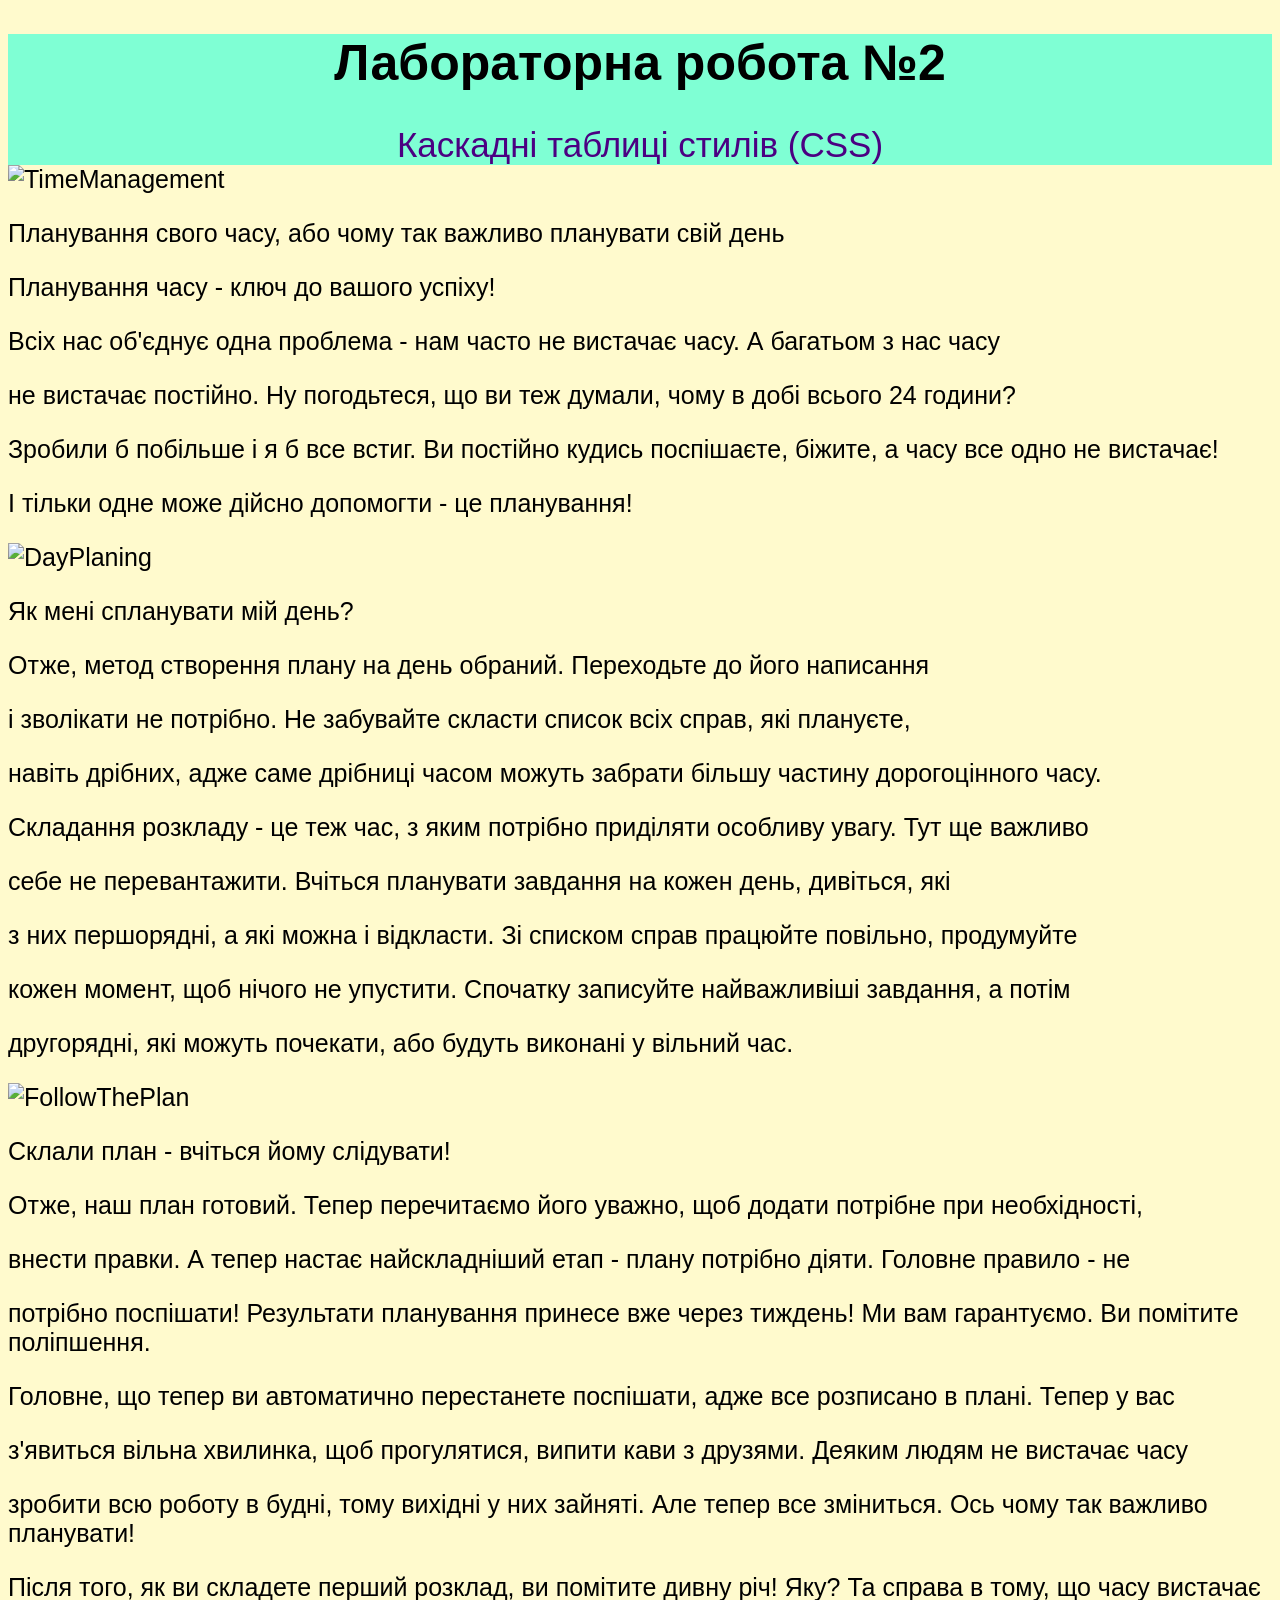
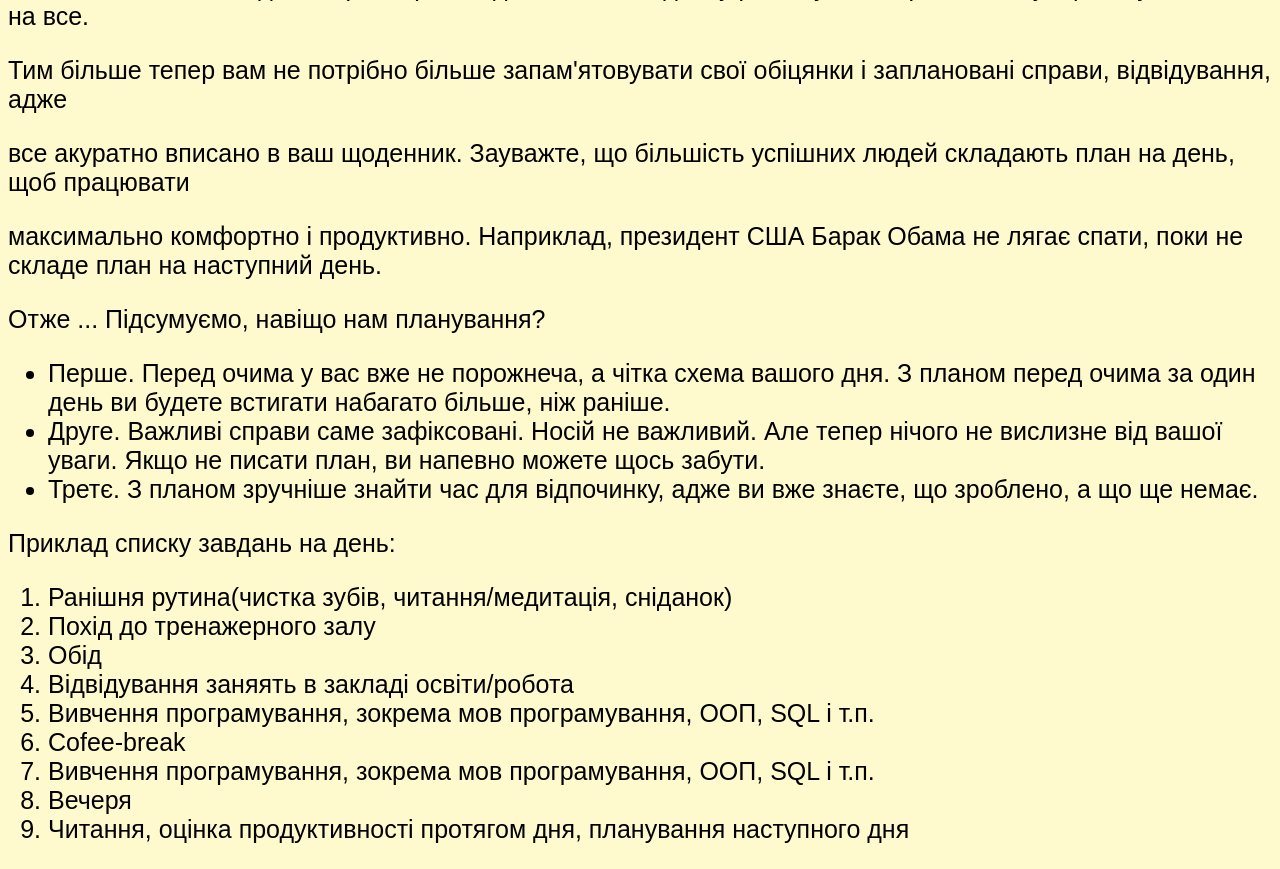
==== index.html @ a60c7542 "renamed file: src.html->index.html" ====
<!DOCTYPE html>
<html lang="uk"> 

<head>
  <title>Лаб№2</title>
  <meta charset="utf-8">
  <style type="text/css">
    body{
      background-color:lemonchiffon;
      font-size: 25px; font-family: Arial, Helvetica, sans-serif;
      
    }
    header{
      background-color: aquamarine;
    }
  </style>
</head>



<body>
<header>
<h1 style="text-align: center;">Лабораторна робота №2</h1>
<div style="text-align: center; font-size: 35px; color: indigo;  ">Каскадні таблиці стилів <span>(CSS)</span></div>
</header>


    <div>
      <img src="E:\NURE\ITech\labs\lab2\images\Планування свого часу.png" alt="TimeManagement">
      <p>Планування свого часу, або чому так важливо планувати свій день</p></div>
    <div>
      <p>Планування часу - ключ до вашого успіху!</p>
       <p> Всіх нас об'єднує одна проблема - нам часто не вистачає часу. А багатьом з нас часу</p>
        <p>не вистачає постійно. Ну погодьтеся, що ви теж думали, чому в добі всього 24 години? </p>
         <p> Зробили б побільше і я б все встиг. Ви постійно кудись поспішаєте, біжите, а часу все одно не вистачає!</p>
          <p> І тільки одне може дійсно допомогти - це планування!</p>
        </div>

        <div>
          <img src="E:\NURE\ITech\labs\lab2\images\dayPlaning.png" alt="DayPlaning">
          <p>Як мені спланувати мій день?</p>
        </div>
        <div><p>Отже, метод створення плану на день обраний. Переходьте до його написання</p>
           <p> і зволікати не потрібно. Не забувайте скласти список всіх справ, які плануєте,</p>
          <p> навіть дрібних, адже саме дрібниці часом можуть забрати більшу частину дорогоцінного часу.</p> 
          <p>  Складання розкладу - це теж час, з яким потрібно приділяти особливу увагу. Тут ще важливо</p>
          <p> себе не перевантажити. Вчіться планувати завдання на кожен день, дивіться, які </p>
          <p>з них першорядні, а які можна і відкласти.  Зі списком справ працюйте повільно, продумуйте </p>
          <p>кожен момент, щоб нічого не упустити. Спочатку записуйте найважливіші завдання, а потім</p>
          <p> другорядні, які можуть почекати, або будуть виконані у вільний час.</p>
        </div>

        <div>
          <img src="E:\NURE\ITech\labs\lab2\images\FollowThePlan.jpg" alt="FollowThePlan">
          <p>Склали план - вчіться йому слідувати!</p></div>
        <div><p>Отже, наш план готовий. Тепер перечитаємо його уважно, щоб додати потрібне при необхідності,</p>
            <p> внести правки. А тепер настає найскладніший етап - плану потрібно діяти. Головне правило - не </p>
             <p>потрібно поспішати! Результати планування принесе вже через тиждень! Ми вам гарантуємо. Ви помітите поліпшення.</p>
           <p> Головне, що тепер ви автоматично перестанете поспішати, адже все розписано в плані. Тепер у вас</p>
           <p> з'явиться вільна хвилинка, щоб прогулятися, випити кави з друзями. Деяким людям не вистачає часу</p>
            <p> зробити всю роботу в будні, тому вихідні у них зайняті. Але тепер все зміниться. Ось чому так важливо планувати!</p>
            
            <p>Після того, як ви складете перший розклад, ви помітите дивну річ! Яку? Та справа в тому, що часу вистачає на все.</p>
            <p> Тим більше тепер вам не потрібно більше запам'ятовувати свої обіцянки і заплановані справи, відвідування, адже </p>
            <p> все акуратно вписано в ваш щоденник. Зауважте, що більшість успішних людей складають план на день, щоб працювати </p>
            <p> максимально комфортно і продуктивно. Наприклад, президент США Барак Обама не лягає спати, поки не складе план на наступний день.</p>
          </div>
          <div>Отже ... Підсумуємо, навіщо нам планування?</div>
          <div>
            <ul type="disc">
              <li><span>Перше. </span>Перед очима у вас вже не порожнеча, а чітка схема вашого дня. З планом перед очима за один день ви будете встигати набагато більше, ніж раніше.</li>
              <li><span>Друге. </span>Важливі справи саме зафіксовані. Носій не важливий. Але тепер нічого не вислизне від вашої уваги. Якщо не писати план, ви напевно можете щось забути.</li>
              <li><span>Третє. </span> З планом зручніше знайти час для відпочинку, адже ви вже знаєте, що зроблено, а що ще немає.</li>
            </ul>
          </div>

    <p></p>
    <div>Приклад списку завдань на день:</div>
    <ol>
        <li>Ранішня рутина(чистка зубів, читання/медитація, сніданок)</li>
        <li>Похід до тренажерного залу</li>
        <li>Обід</li>
        <li>Відвідування заняять в закладі освіти/робота</li>
        <li>Вивчення програмування, зокрема мов програмування, ООП, SQL і т.п.</li>
        <li>Cofee-break</li>
        <li>Вивчення програмування, зокрема мов програмування, ООП, SQL і т.п.</li>
        <li>Вечеря</li>
        <li>Читання, оцінка продуктивності протягом дня, планування наступного дня</li>

    </ol>
</body>

</html>
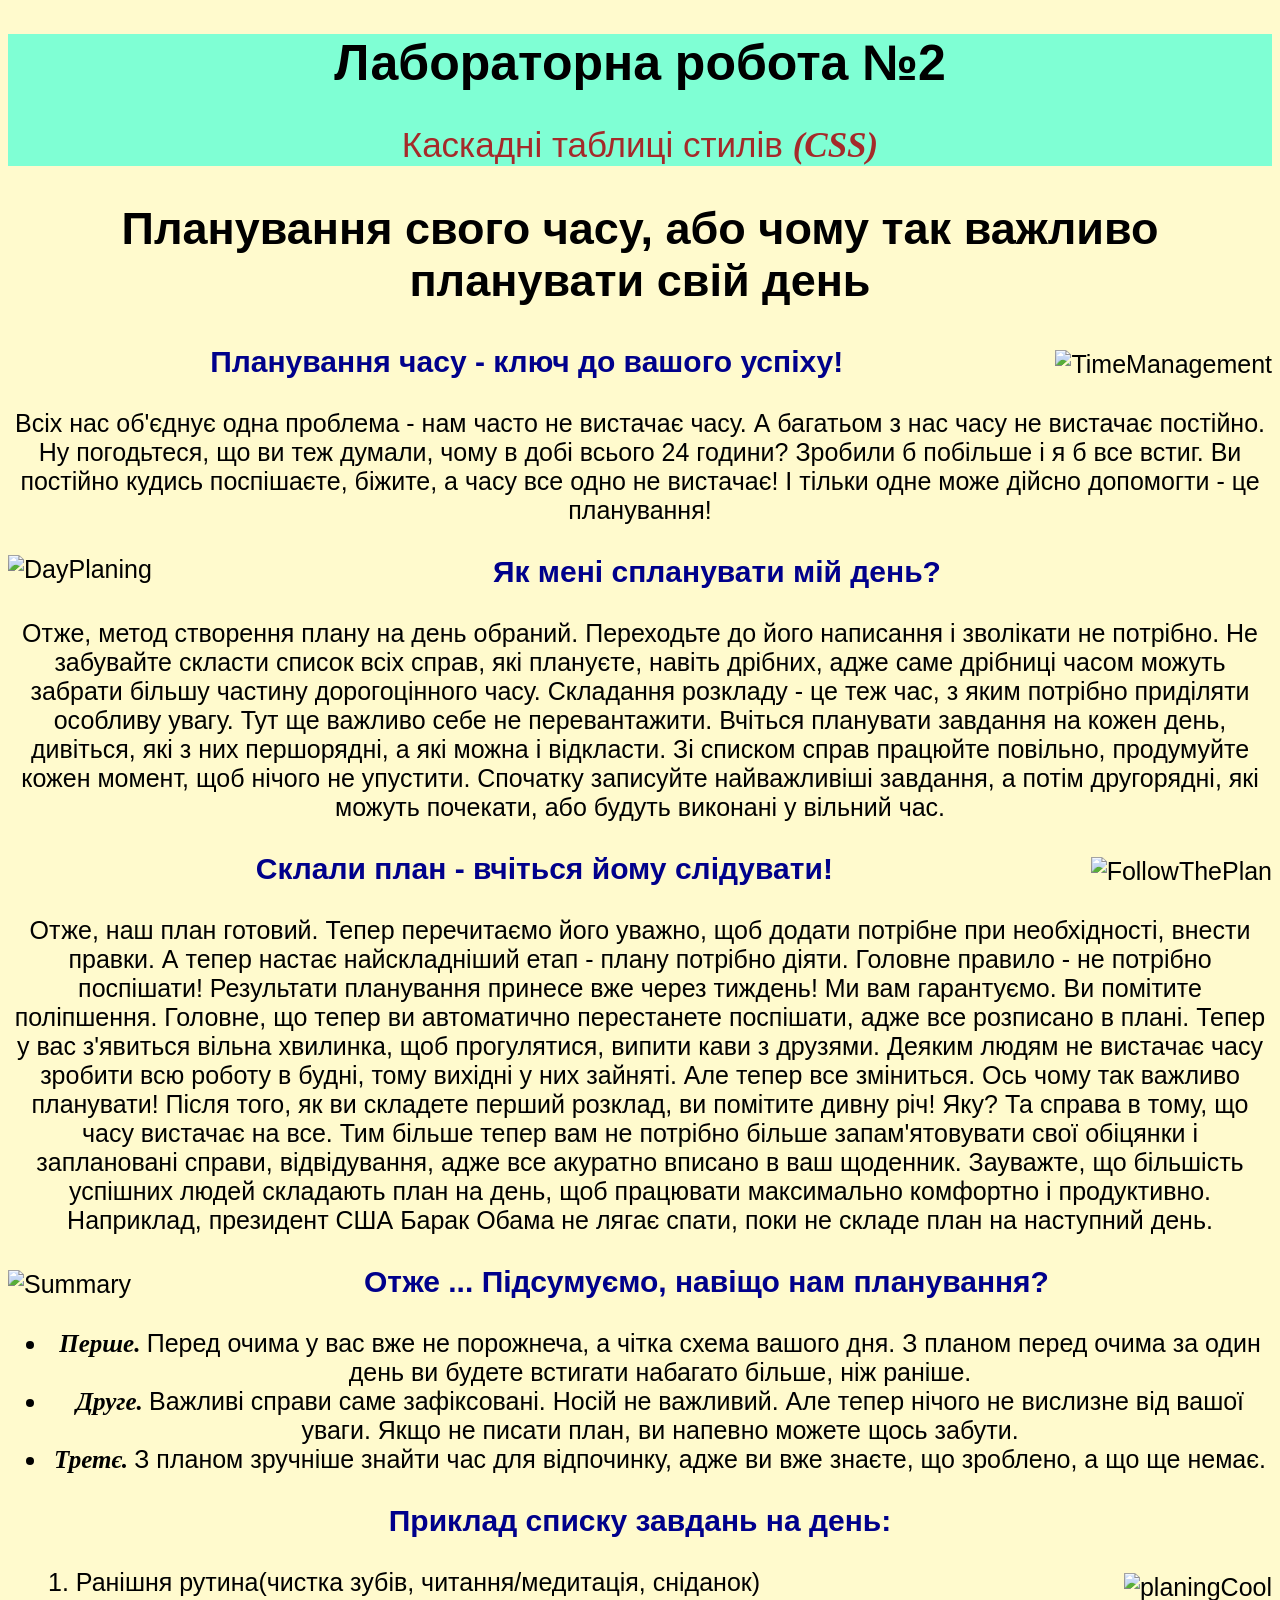
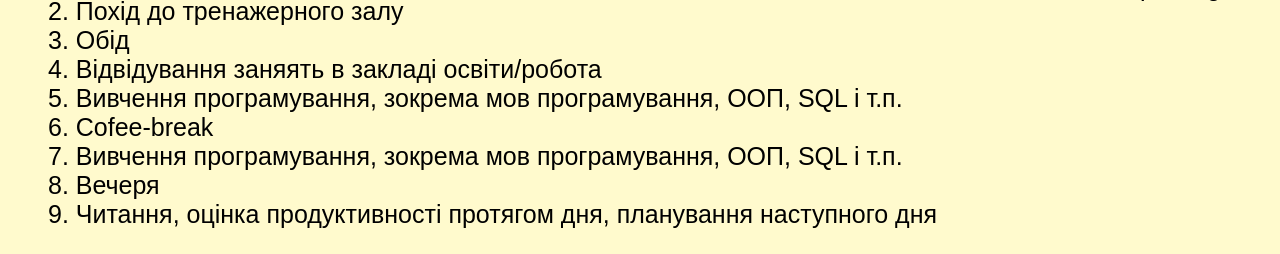
==== commit c2ab2fd3: "added outer file style.css, changed some images, corrected text" ====
--- a/index.html
+++ b/index.html
@@ -3,12 +3,14 @@
 
 <head>
   <title>Лаб№2</title>
+  <link rel="stylesheet" href="style.css">
   <meta charset="utf-8">
   <style type="text/css">
     body{
       background-color:lemonchiffon;
       font-size: 25px; font-family: Arial, Helvetica, sans-serif;
-      
+      text-align: center;
+    
     }
     header{
       background-color: aquamarine;
@@ -21,61 +23,69 @@
 <body>
 <header>
 <h1 style="text-align: center;">Лабораторна робота №2</h1>
-<div style="text-align: center; font-size: 35px; color: indigo;  ">Каскадні таблиці стилів <span>(CSS)</span></div>
+<div style="text-align: center; font-size: 35px; color:brown;  ">Каскадні таблиці стилів <span>(CSS)</span></div>
 </header>
-
-
+        <h2>Планування свого часу, або чому так важливо планувати свій день</h2>
     <div>
-      <img src="E:\NURE\ITech\labs\lab2\images\Планування свого часу.png" alt="TimeManagement">
-      <p>Планування свого часу, або чому так важливо планувати свій день</p></div>
-    <div>
-      <p>Планування часу - ключ до вашого успіху!</p>
-       <p> Всіх нас об'єднує одна проблема - нам часто не вистачає часу. А багатьом з нас часу</p>
-        <p>не вистачає постійно. Ну погодьтеся, що ви теж думали, чому в добі всього 24 години? </p>
-         <p> Зробили б побільше і я б все встиг. Ви постійно кудись поспішаєте, біжите, а часу все одно не вистачає!</p>
-          <p> І тільки одне може дійсно допомогти - це планування!</p>
+      <img  src="E:\NURE\ITech\labs\lab2\images\Планування свого часу.png" alt="TimeManagement" class="rightimg">
+      <h3>Планування часу - ключ до вашого успіху!</h3>
+      <p>
+        Всіх нас об'єднує одна проблема - нам часто не вистачає часу. А багатьом з нас часу
+        не вистачає постійно. Ну погодьтеся, що ви теж думали, чому в добі всього 24 години? 
+          Зробили б побільше і я б все встиг. Ви постійно кудись поспішаєте, біжите, а часу все одно не вистачає!
+           І тільки одне може дійсно допомогти - це планування!
+      </p>
         </div>
 
         <div>
-          <img src="E:\NURE\ITech\labs\lab2\images\dayPlaning.png" alt="DayPlaning">
-          <p>Як мені спланувати мій день?</p>
-        </div>
-        <div><p>Отже, метод створення плану на день обраний. Переходьте до його написання</p>
-           <p> і зволікати не потрібно. Не забувайте скласти список всіх справ, які плануєте,</p>
-          <p> навіть дрібних, адже саме дрібниці часом можуть забрати більшу частину дорогоцінного часу.</p> 
-          <p>  Складання розкладу - це теж час, з яким потрібно приділяти особливу увагу. Тут ще важливо</p>
-          <p> себе не перевантажити. Вчіться планувати завдання на кожен день, дивіться, які </p>
-          <p>з них першорядні, а які можна і відкласти.  Зі списком справ працюйте повільно, продумуйте </p>
-          <p>кожен момент, щоб нічого не упустити. Спочатку записуйте найважливіші завдання, а потім</p>
-          <p> другорядні, які можуть почекати, або будуть виконані у вільний час.</p>
+          <img style="margin-top: 0%;" src="E:\NURE\ITech\labs\lab2\images\dayPlaning.png" alt="DayPlaning" class="leftimg">
+          <h3>Як мені спланувати мій день?</h3>
+          <p>
+           Отже, метод створення плану на день обраний. Переходьте до його написання
+            і зволікати не потрібно. Не забувайте скласти список всіх справ, які плануєте,
+           навіть дрібних, адже саме дрібниці часом можуть забрати більшу частину дорогоцінного часу.
+          Складання розкладу - це теж час, з яким потрібно приділяти особливу увагу. Тут ще важливо
+           себе не перевантажити. Вчіться планувати завдання на кожен день, дивіться, які
+         з них першорядні, а які можна і відкласти.  Зі списком справ працюйте повільно, продумуйте 
+          кожен момент, щоб нічого не упустити. Спочатку записуйте найважливіші завдання, а потім
+           другорядні, які можуть почекати, або будуть виконані у вільний час.
+        </p>
         </div>
 
-        <div>
-          <img src="E:\NURE\ITech\labs\lab2\images\FollowThePlan.jpg" alt="FollowThePlan">
-          <p>Склали план - вчіться йому слідувати!</p></div>
-        <div><p>Отже, наш план готовий. Тепер перечитаємо його уважно, щоб додати потрібне при необхідності,</p>
-            <p> внести правки. А тепер настає найскладніший етап - плану потрібно діяти. Головне правило - не </p>
-             <p>потрібно поспішати! Результати планування принесе вже через тиждень! Ми вам гарантуємо. Ви помітите поліпшення.</p>
-           <p> Головне, що тепер ви автоматично перестанете поспішати, адже все розписано в плані. Тепер у вас</p>
-           <p> з'явиться вільна хвилинка, щоб прогулятися, випити кави з друзями. Деяким людям не вистачає часу</p>
-            <p> зробити всю роботу в будні, тому вихідні у них зайняті. Але тепер все зміниться. Ось чому так важливо планувати!</p>
+        <div >
+          <img src="E:\NURE\ITech\labs\lab2\images\FollowThePlan.jpg" alt="FollowThePlan" class="rightimg">
+          <h3>Склали план - вчіться йому слідувати!</h3>
+            <p>
+              Отже, наш план готовий. Тепер перечитаємо його уважно, щоб додати потрібне при необхідності,
+             внести правки. А тепер настає найскладніший етап - плану потрібно діяти. Головне правило - не 
+             потрібно поспішати! Результати планування принесе вже через тиждень! Ми вам гарантуємо. Ви помітите поліпшення.
+            Головне, що тепер ви автоматично перестанете поспішати, адже все розписано в плані. Тепер у вас
+            з'явиться вільна хвилинка, щоб прогулятися, випити кави з друзями. Деяким людям не вистачає часу
+             зробити всю роботу в будні, тому вихідні у них зайняті. Але тепер все зміниться. Ось чому так важливо планувати!
             
-            <p>Після того, як ви складете перший розклад, ви помітите дивну річ! Яку? Та справа в тому, що часу вистачає на все.</p>
-            <p> Тим більше тепер вам не потрібно більше запам'ятовувати свої обіцянки і заплановані справи, відвідування, адже </p>
-            <p> все акуратно вписано в ваш щоденник. Зауважте, що більшість успішних людей складають план на день, щоб працювати </p>
-            <p> максимально комфортно і продуктивно. Наприклад, президент США Барак Обама не лягає спати, поки не складе план на наступний день.</p>
+            Після того, як ви складете перший розклад, ви помітите дивну річ! Яку? Та справа в тому, що часу вистачає на все.
+             Тим більше тепер вам не потрібно більше запам'ятовувати свої обіцянки і заплановані справи, відвідування, адже 
+             все акуратно вписано в ваш щоденник. Зауважте, що більшість успішних людей складають план на день, щоб працювати 
+             максимально комфортно і продуктивно. Наприклад, президент США Барак Обама не лягає спати, поки не складе план на наступний день.</p>
           </div>
-          <div>Отже ... Підсумуємо, навіщо нам планування?</div>
           <div>
+            <img src="E:\NURE\ITech\labs\lab2\images\summary.jpg" alt="Summary" class="leftimg">
+            <h3>Отже ... Підсумуємо, навіщо нам планування?</h3>
             <ul type="disc">
               <li><span>Перше. </span>Перед очима у вас вже не порожнеча, а чітка схема вашого дня. З планом перед очима за один день ви будете встигати набагато більше, ніж раніше.</li>
               <li><span>Друге. </span>Важливі справи саме зафіксовані. Носій не важливий. Але тепер нічого не вислизне від вашої уваги. Якщо не писати план, ви напевно можете щось забути.</li>
               <li><span>Третє. </span> З планом зручніше знайти час для відпочинку, адже ви вже знаєте, що зроблено, а що ще немає.</li>
             </ul>
           </div>
+        
+
+
 
     <p></p>
-    <div>Приклад списку завдань на день:</div>
+    <div>
+    
+      <h3>Приклад списку завдань на день:</h3>
+      <img src="E:\NURE\ITech\labs\lab2\images\planningIsCool.png" alt="planingCool" class="rightimg">
     <ol>
         <li>Ранішня рутина(чистка зубів, читання/медитація, сніданок)</li>
         <li>Похід до тренажерного залу</li>
@@ -88,6 +98,8 @@
         <li>Читання, оцінка продуктивності протягом дня, планування наступного дня</li>
 
     </ol>
+    </div>
+
 </body>
 
 </html>
--- a/style.css
+++ b/style.css
@@ -0,0 +1,39 @@
+div{
+    width: auto
+}
+.rightimg{
+    max-width: 30%;
+    height: auto;
+    float: right;
+    margin: 5px 0 5px 10px;
+}
+.leftimg{
+    max-width: 30%;
+    height: auto;
+    float: left;
+    margin: 5px 10px 5px 0;
+
+}
+h2{
+    text-align: center;
+    font-size: 45px;
+    font-weight: 600;
+    /* style="text-align: center; font-size: 45px; font-weight: 600;" */
+}
+
+h3{
+    font-size: 30px; 
+    font-family: 'Trebuchet MS', 'Lucida Sans Unicode', 'Lucida Grande', 'Lucida Sans', Arial, sans-serif;
+    font-weight: 800;
+    color:darkblue
+}
+span{
+    font-family:'Times New Roman', Times, serif;
+    font-style: italic;
+    font-weight: 600;
+    
+}
+ol{
+    list-style-position: inside;
+    text-align: left;
+}
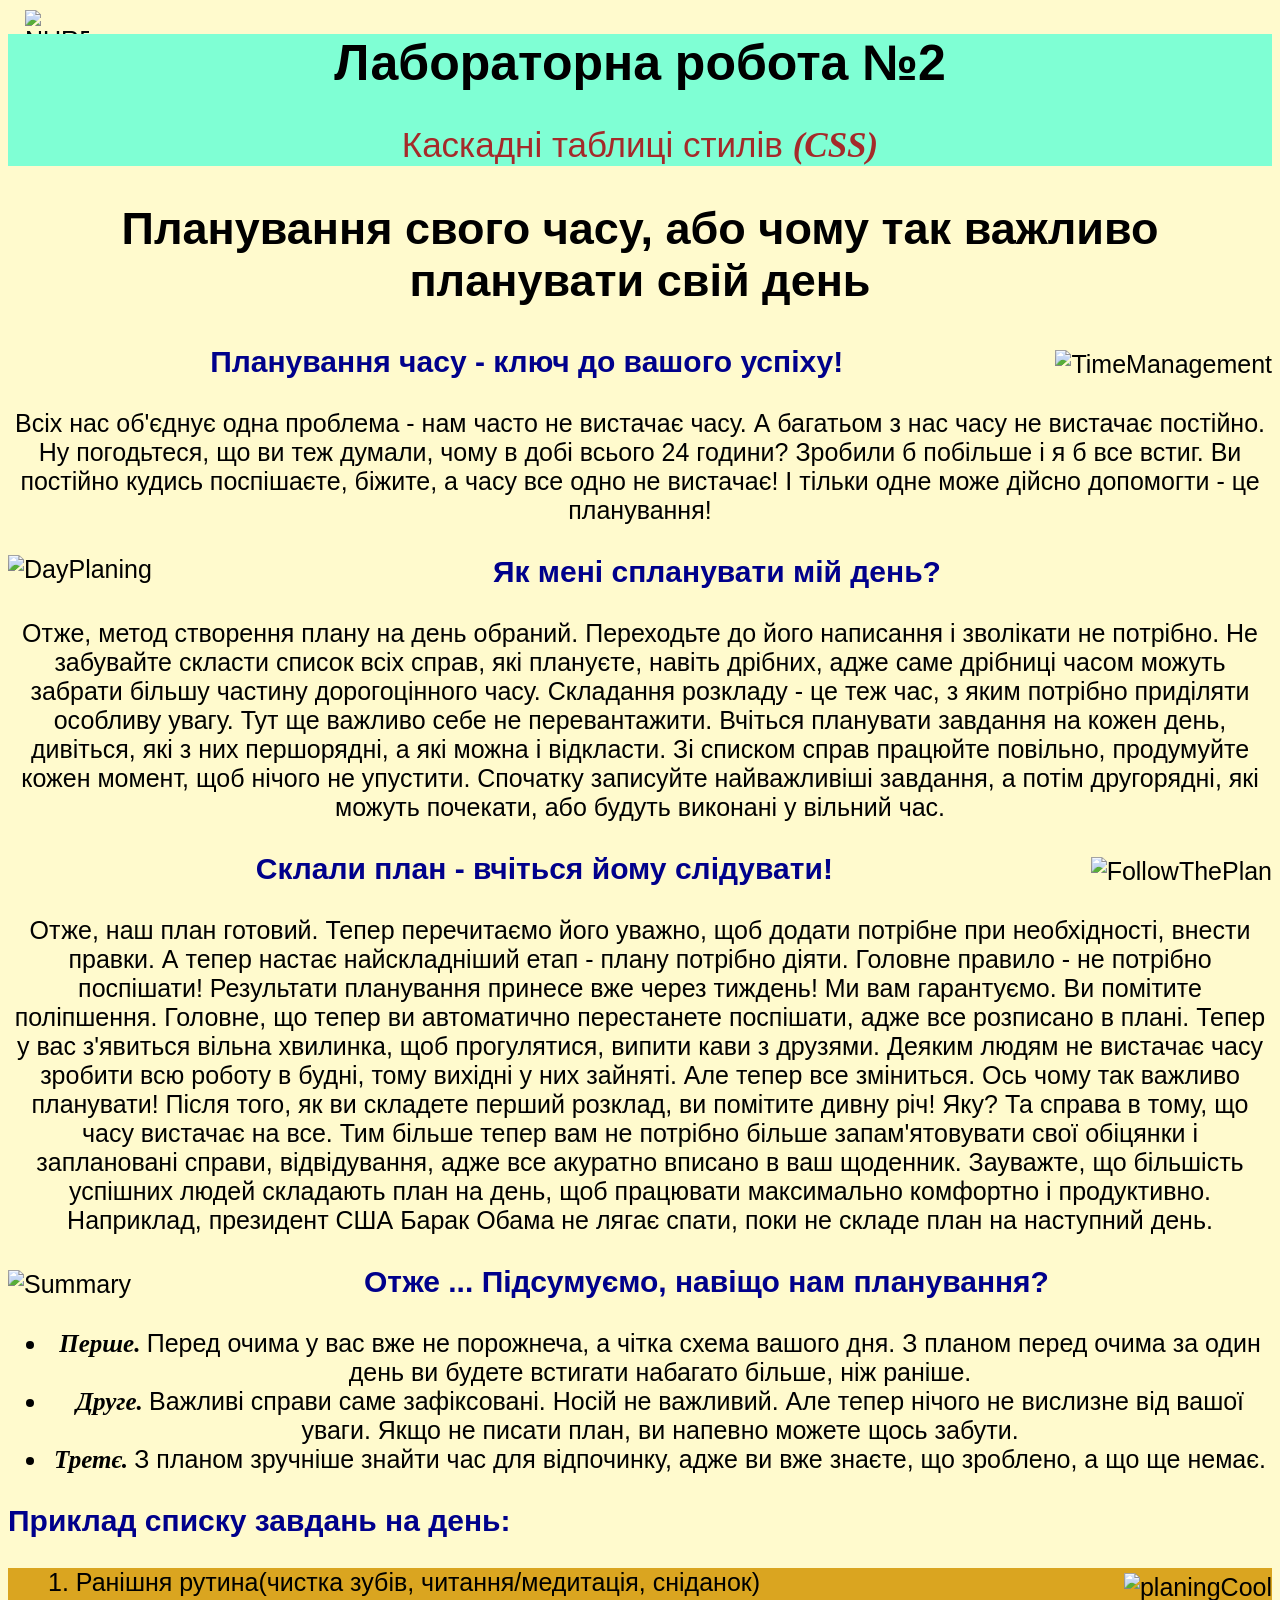
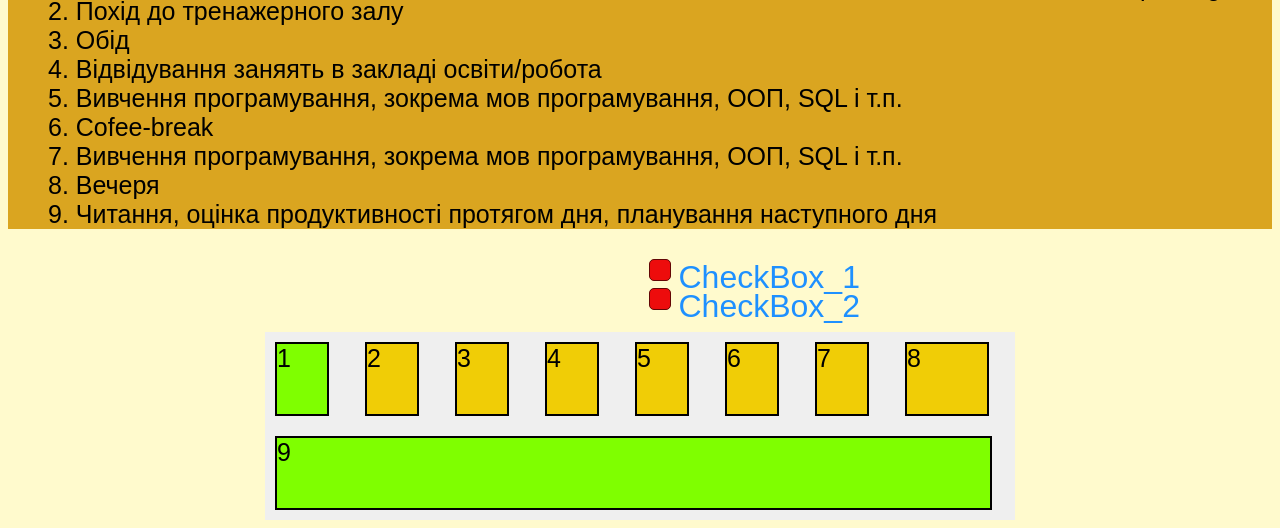
==== commit c2796898: "added adaptive checkbox and flexbox container. Corrected .html and .css files" ====
--- a/index.html
+++ b/index.html
@@ -25,6 +25,7 @@
 <h1 style="text-align: center;">Лабораторна робота №2</h1>
 <div style="text-align: center; font-size: 35px; color:brown;  ">Каскадні таблиці стилів <span>(CSS)</span></div>
 </header>
+<img  src="E:\NURE\ITech\labs\lab2\images\Nure.png" alt="NURE" class="imgPosition">
         <h2>Планування свого часу, або чому так важливо планувати свій день</h2>
     <div>
       <img  src="E:\NURE\ITech\labs\lab2\images\Планування свого часу.png" alt="TimeManagement" class="rightimg">
@@ -84,9 +85,9 @@
     <p></p>
     <div>
     
-      <h3>Приклад списку завдань на день:</h3>
+      <h3 style="text-align: left;">Приклад списку завдань на день:</h3>
       <img src="E:\NURE\ITech\labs\lab2\images\planningIsCool.png" alt="planingCool" class="rightimg">
-    <ol>
+    <ol id="planExample">
         <li>Ранішня рутина(чистка зубів, читання/медитація, сніданок)</li>
         <li>Похід до тренажерного залу</li>
         <li>Обід</li>
@@ -99,6 +100,28 @@
 
     </ol>
     </div>
+    <div class="checkbox">
+      <input class="checkbox_button" type="checkbox" id="1">
+      <label class="checkbox_label" for="1"> CheckBox_1</label>
+    </div>
+    <div class="checbox">  
+      <input class="checkbox_button" type="checkbox" id="2">
+      <label class="checkbox_label" for="2">CheckBox_2</label>
+    </div>
+    <div class="container">
+      <div style="background-color: chartreuse;" class="box">1</div>
+      <div class="box">2</div>
+      <div class="box">3</div>
+      <div class="box">4</div>
+      <div class="box">5</div>
+      <div class="box">6</div>
+      <div class="box">7</div>
+      <div style="width: 80px;" class="box" >8</div>
+      <p></p>
+      <div style="width: 95%; background-color: chartreuse;" class="box">9</div>
+
+    </div>
+  
 
 </body>
 
--- a/style.css
+++ b/style.css
@@ -1,5 +1,5 @@
 div{
-    width: auto
+    width: 100%
 }
 .rightimg{
     max-width: 30%;
@@ -18,7 +18,6 @@
     text-align: center;
     font-size: 45px;
     font-weight: 600;
-    /* style="text-align: center; font-size: 45px; font-weight: 600;" */
 }
 
 h3{
@@ -33,7 +32,68 @@
     font-weight: 600;
     
 }
-ol{
+ol#planExample{
+    background-color: goldenrod;
     list-style-position: inside;
     text-align: left;
-}+}
+.imgPosition{
+    position: fixed;
+    top: 10px;
+    left: 25px;
+    width: 5%;
+    z-index: -1;
+}
+
+.checkbox_button{
+    appearance: none;
+}
+.checkbox_label{
+    font-size: 2rem;
+    color: dodgerblue;
+    padding-left: 30px;
+    cursor: pointer;
+    margin: 5px;
+    position: absolute;
+}
+.checkbox_label:before{
+    content: "";
+    display: block;
+    width: 20px;
+    height: 20px;
+    border-radius: 5px;
+    border: 1px solid #620505;
+    background-color: #ed0c0c;
+    position: absolute;
+    top: 0;
+    left: 0;
+}
+
+.checkbox_button:checked + .checkbox_label:before{
+    border: 1px solid #034912;
+    background-color: #06c543;
+}
+
+.container{
+    background-color: #efefef;
+    display: inline-flex;
+    flex-direction: row;
+     flex-wrap: wrap; 
+    /* margin: 20px; */
+    margin-top: 20px;
+    width: 750px;
+    height: auto;
+    align-content: center;
+    /* align-items: center; */
+   justify-content: space-between;
+
+}
+
+.box{
+    background-color: #f0cd06;
+    text-align: left;
+    margin: 10px;
+    width: 50px;
+    height: 70px;
+    border: 2px solid #000000;
+}
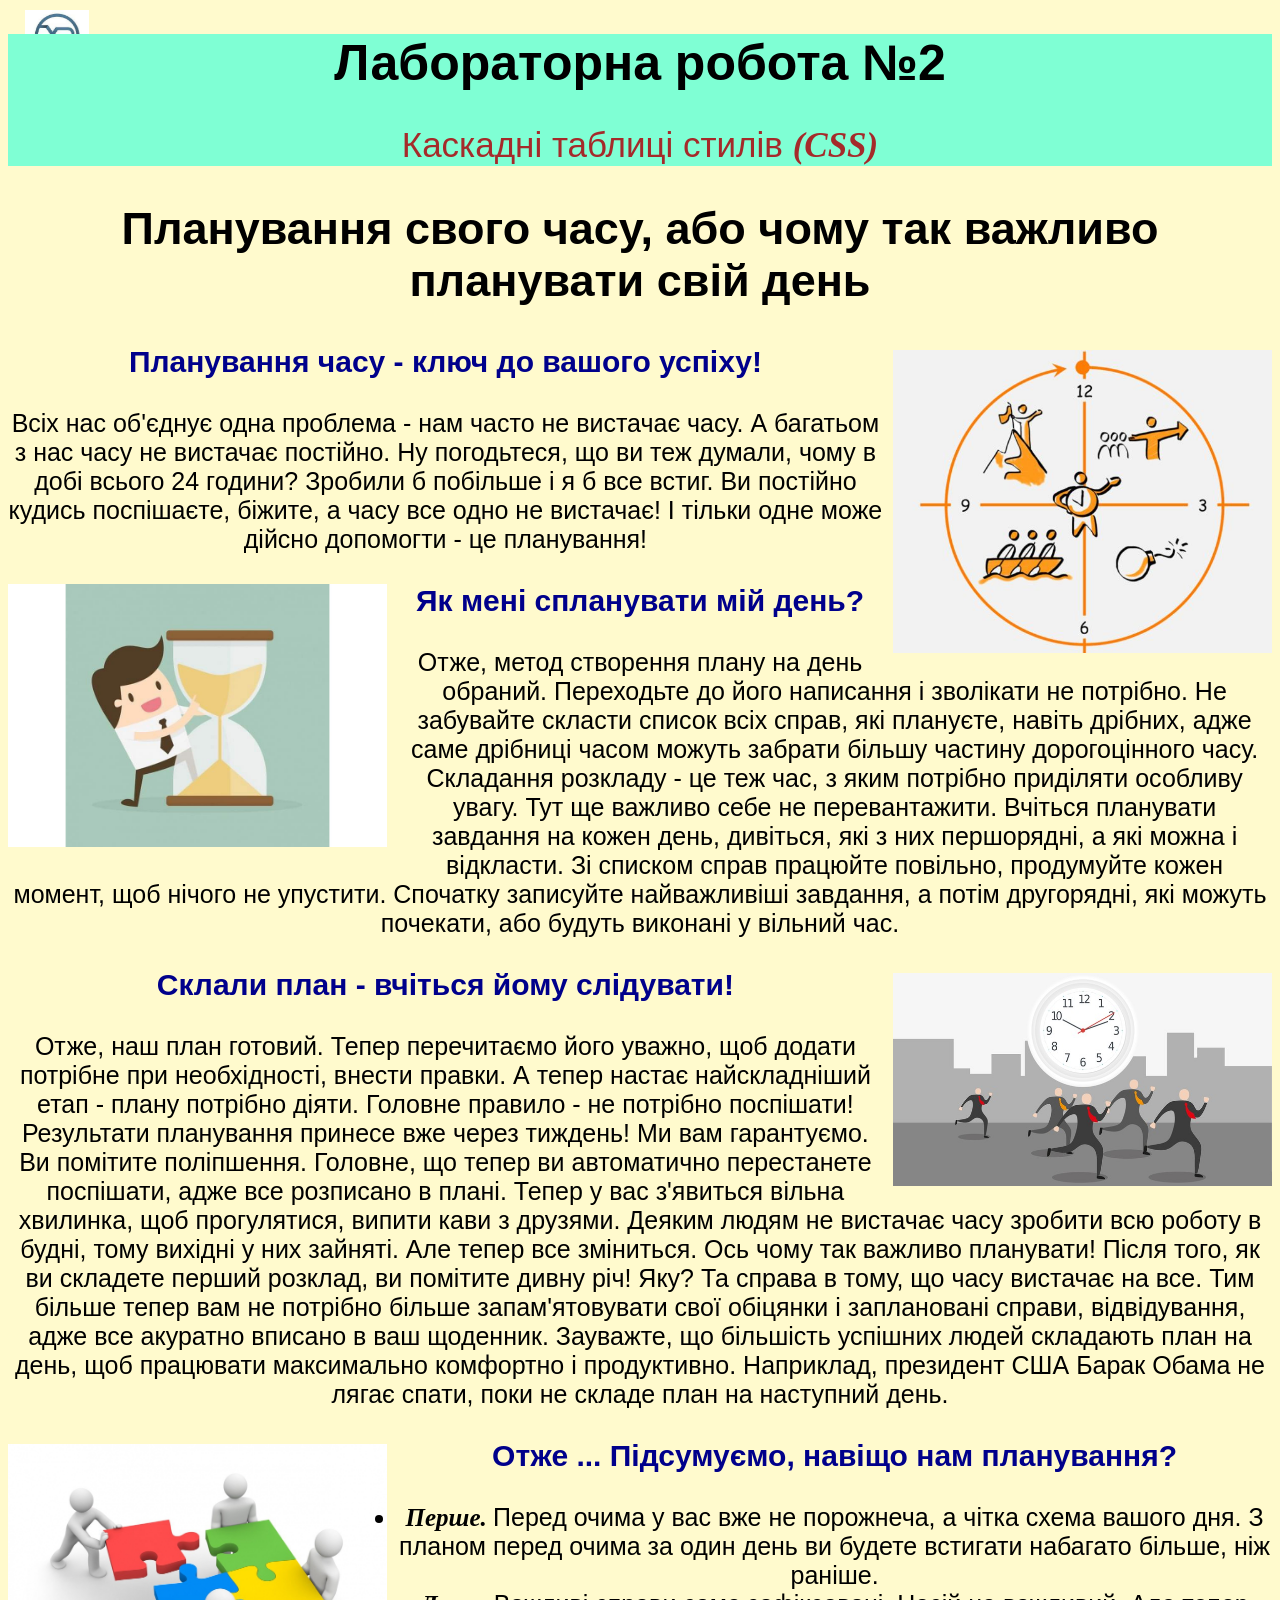
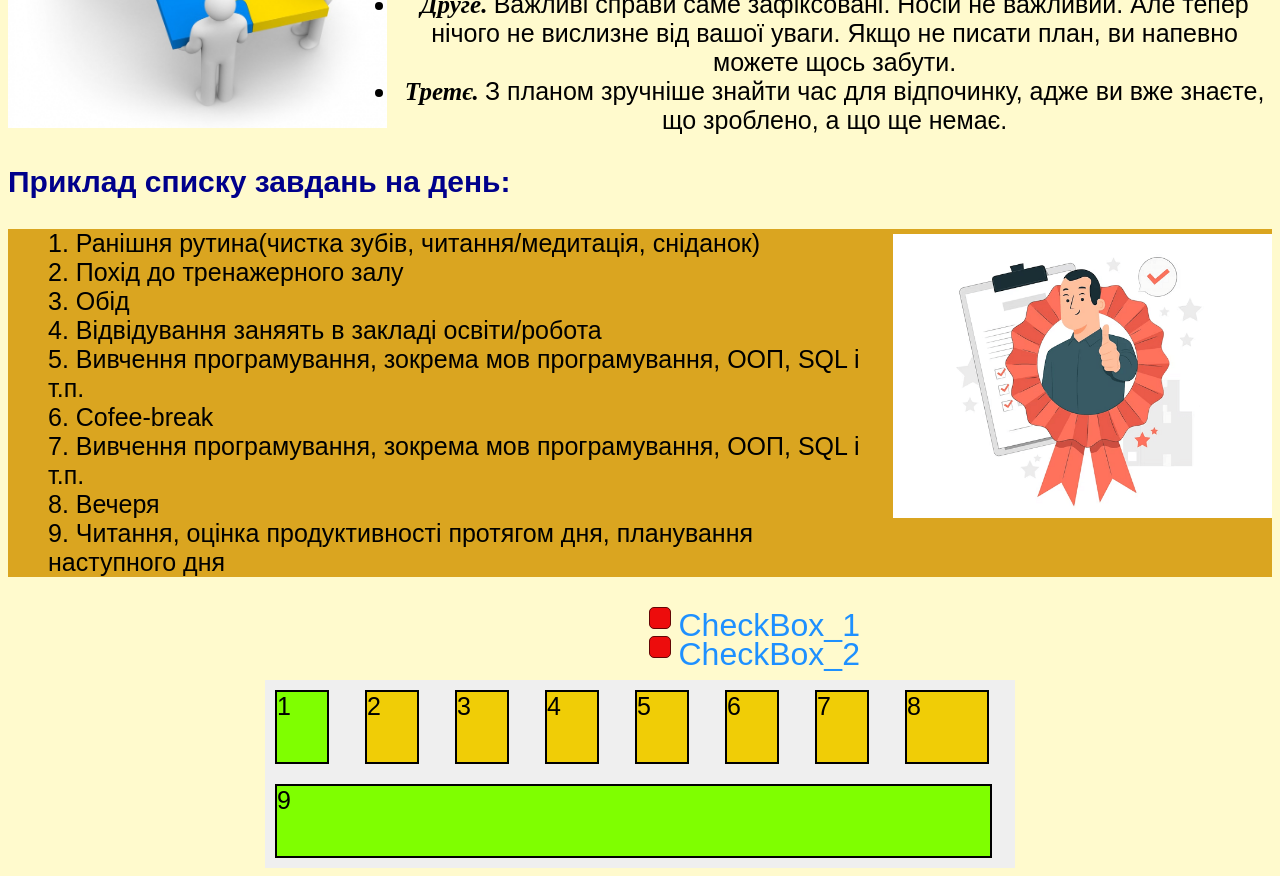
==== commit a4396cad: "changed image paths" ====
--- a/index.html
+++ b/index.html
@@ -25,10 +25,10 @@
 <h1 style="text-align: center;">Лабораторна робота №2</h1>
 <div style="text-align: center; font-size: 35px; color:brown;  ">Каскадні таблиці стилів <span>(CSS)</span></div>
 </header>
-<img  src="E:\NURE\ITech\labs\lab2\images\Nure.png" alt="NURE" class="imgPosition">
+<img  src="images/Nure.png" alt="NURE" class="imgPosition">
         <h2>Планування свого часу, або чому так важливо планувати свій день</h2>
     <div>
-      <img  src="E:\NURE\ITech\labs\lab2\images\Планування свого часу.png" alt="TimeManagement" class="rightimg">
+      <img  src="images/Планування свого часу.png" alt="TimeManagement" class="rightimg">
       <h3>Планування часу - ключ до вашого успіху!</h3>
       <p>
         Всіх нас об'єднує одна проблема - нам часто не вистачає часу. А багатьом з нас часу
@@ -39,7 +39,7 @@
         </div>
 
         <div>
-          <img style="margin-top: 0%;" src="E:\NURE\ITech\labs\lab2\images\dayPlaning.png" alt="DayPlaning" class="leftimg">
+          <img style="margin-top: 0%;" src="images/dayPlaning.png" alt="DayPlaning" class="leftimg">
           <h3>Як мені спланувати мій день?</h3>
           <p>
            Отже, метод створення плану на день обраний. Переходьте до його написання
@@ -54,7 +54,7 @@
         </div>
 
         <div >
-          <img src="E:\NURE\ITech\labs\lab2\images\FollowThePlan.jpg" alt="FollowThePlan" class="rightimg">
+          <img src="images/FollowThePlan.jpg" alt="FollowThePlan" class="rightimg">
           <h3>Склали план - вчіться йому слідувати!</h3>
             <p>
               Отже, наш план готовий. Тепер перечитаємо його уважно, щоб додати потрібне при необхідності,
@@ -70,7 +70,7 @@
              максимально комфортно і продуктивно. Наприклад, президент США Барак Обама не лягає спати, поки не складе план на наступний день.</p>
           </div>
           <div>
-            <img src="E:\NURE\ITech\labs\lab2\images\summary.jpg" alt="Summary" class="leftimg">
+            <img src="images/summary.jpg" alt="Summary" class="leftimg">
             <h3>Отже ... Підсумуємо, навіщо нам планування?</h3>
             <ul type="disc">
               <li><span>Перше. </span>Перед очима у вас вже не порожнеча, а чітка схема вашого дня. З планом перед очима за один день ви будете встигати набагато більше, ніж раніше.</li>
@@ -86,7 +86,7 @@
     <div>
     
       <h3 style="text-align: left;">Приклад списку завдань на день:</h3>
-      <img src="E:\NURE\ITech\labs\lab2\images\planningIsCool.png" alt="planingCool" class="rightimg">
+      <img src="images/planningIsCool.png" alt="planingCool" class="rightimg">
     <ol id="planExample">
         <li>Ранішня рутина(чистка зубів, читання/медитація, сніданок)</li>
         <li>Похід до тренажерного залу</li>
--- a/style.css
+++ b/style.css
@@ -79,12 +79,10 @@
     display: inline-flex;
     flex-direction: row;
      flex-wrap: wrap; 
-    /* margin: 20px; */
     margin-top: 20px;
     width: 750px;
     height: auto;
     align-content: center;
-    /* align-items: center; */
    justify-content: space-between;
 
 }
